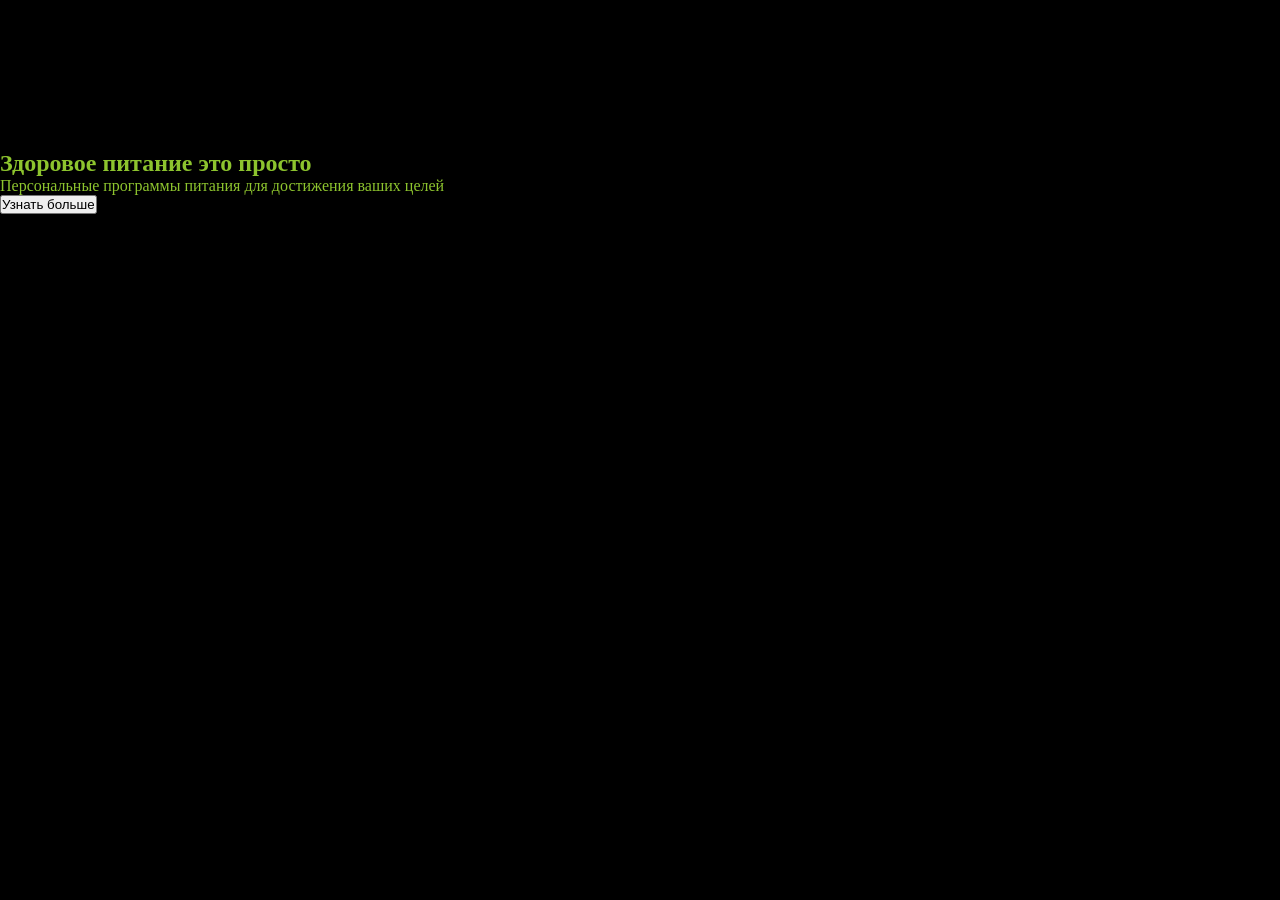
==== intro.html @ d71a6fd7 "add intro" ====
<!DOCTYPE html>
<html lang="en">
<head>
    <meta charset="UTF-8">
    <meta http-equiv="X-UA-Compatible" content="IE=edge">
    <meta name="viewport" content="width=device-width, initial-scale=1.0">
    <title>Document</title>
    <link rel="stylesheet" href="intro.css">
    <script src="script/app.js" defer></script>
</head>
<body>
    <div class="logo" style="background-image: url(img/nutrition-svgrepo-com.svg);"></div>

    <section class="layers">
        <div class="layers__container">
            <div class="layers_item layer-1" style="background-image: url(img/layer1_1.jpeg);"></div>
            <div class="layers_item layer-2" style="background-image: url(img/Layer2_1.jpeg);"></div>
            <div class="layers_item layer-3">
                <div class="hero-content">
                    <h1>Здоровое питание  <span>это просто</span></h1>
                    <div class ="hero-content__p">Персональные программы питания для достижения ваших целей</div>
                    <button class="btn-start">Узнать больше</button>
                </div>
            </div>
            <div class="layers_item layer-4">
                <!-- <canvas class="rain"></canvas> -->
            </div>
            <div class="layers_item layer-5" style="background-image: url(img/Layer1_2.jpeg);"></div>
            <div class="layers_item layer-6" style="background-image: url(img/Layer1_2.jpeg);"></div>
        </div>
    </section>
</body>
</html>
---- intro.css ----
* {
    margin: 0;
    padding: 0;
    box-sizing: border-box;
}
:root {
    --index: calc(1vw + 1vh);
    --transition: 1s cubic-bezier(.05, .5, 0, 1);
}

@font-face {
    font-family: kamerik-3d;
    src: url(fonts/kamerik205-heavy.woff2);
    font-weight: 900;
}

@font-face {
    font-family: marriweather-3d;
    src: url(/fonts/merriweather-regular-italic.woff2);
    font-weight: 900;
}

body {
    background-color: black;
    color:rgb(141, 196, 46);
    font-family: kamerik-3d;
}

.logo {
    width: 150px;
    height: 150px;
    background-repeat: no-repeat;
}

.layers {
    perspective: 1000px;;
}

.layers__container {
    height: 10vh;
    transform-style: preserve-3d;
}

.layers__item {
    position: absolute;
    top: 0;
    left: 0;
    right: 0;
    bottom: 0;
    background-size: cover;
    background-position: center center;
    transform: rotateX(var(--mouse-x)) rotateY(var(--mouse-y));
}
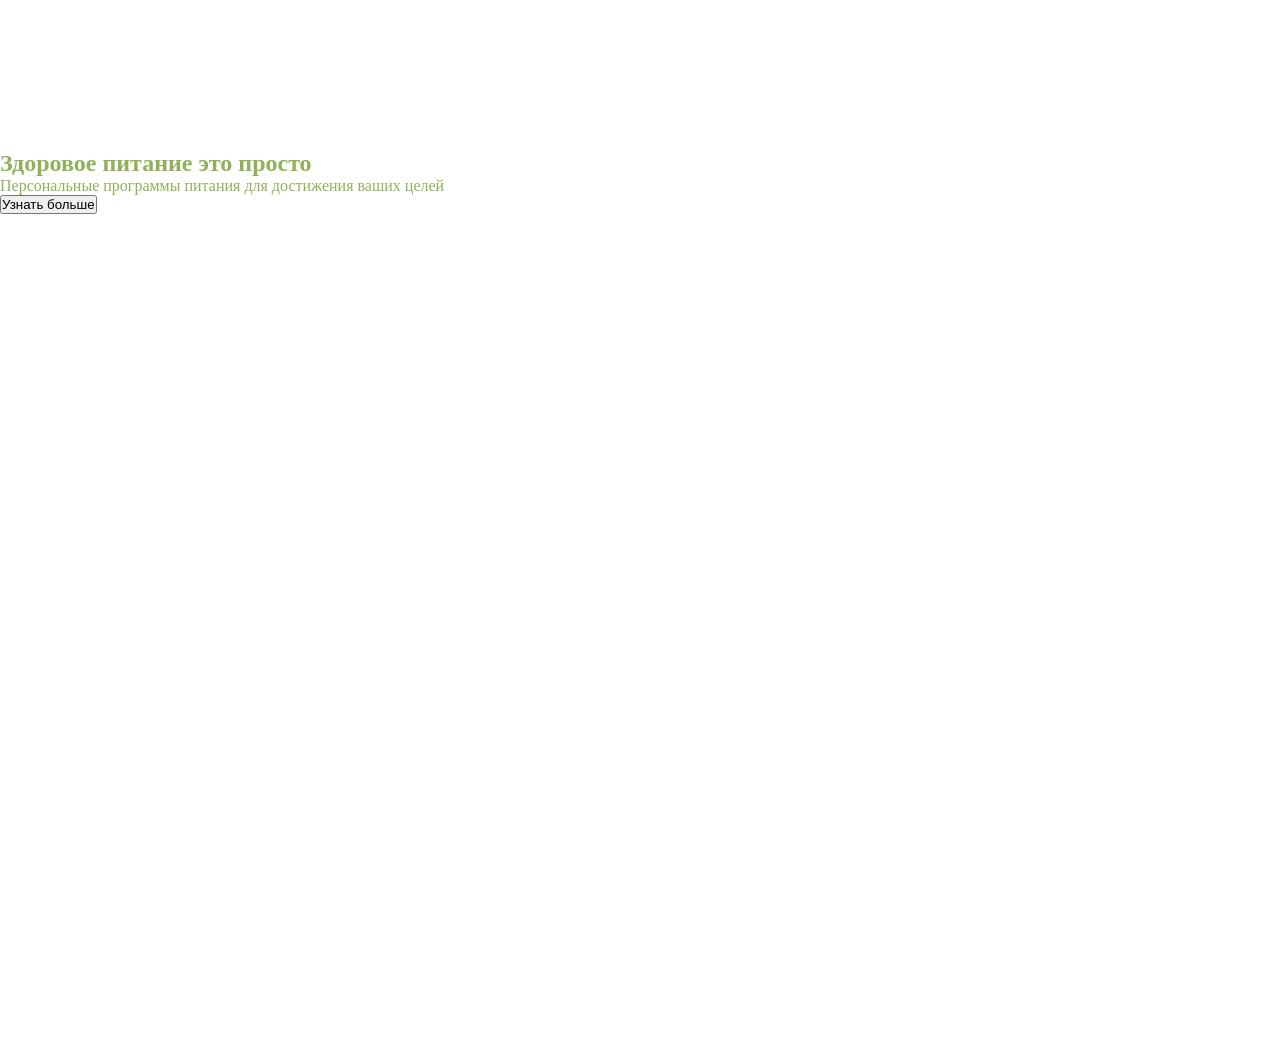
==== commit c5467674: "new addres url fonts" ====
--- a/intro.html
+++ b/intro.html
@@ -9,12 +9,12 @@
     <script src="script/app.js" defer></script>
 </head>
 <body>
-    <div class="logo" style="background-image: url(img/nutrition-svgrepo-com.svg);"></div>
+    <div class="logo" style="background-image: url();"></div>
 
     <section class="layers">
         <div class="layers__container">
-            <div class="layers_item layer-1" style="background-image: url(img/layer1_1.jpeg);"></div>
-            <div class="layers_item layer-2" style="background-image: url(img/Layer2_1.jpeg);"></div>
+            <div class="layers_item layer-1" style="background-image: url(img/Layer1_2.jpeg);"></div>
+            <div class="layers_item layer-2" style="background-image: url();"></div>
             <div class="layers_item layer-3">
                 <div class="hero-content">
                     <h1>Здоровое питание  <span>это просто</span></h1>
@@ -25,8 +25,8 @@
             <div class="layers_item layer-4">
                 <!-- <canvas class="rain"></canvas> -->
             </div>
-            <div class="layers_item layer-5" style="background-image: url(img/Layer1_2.jpeg);"></div>
-            <div class="layers_item layer-6" style="background-image: url(img/Layer1_2.jpeg);"></div>
+            <div class="layers_item layer-5" style="background-image: url();"></div>
+            <div class="layers_item layer-6" style="background-image: url();"></div>
         </div>
     </section>
 </body>
--- a/intro.css
+++ b/intro.css
@@ -10,19 +10,19 @@
 
 @font-face {
     font-family: kamerik-3d;
-    src: url(fonts/kamerik205-heavy.woff2);
+    src: url(../testnutri68build.github.io/fonts/kamerik205-heavy.woff2);
     font-weight: 900;
 }
 
 @font-face {
     font-family: marriweather-3d;
-    src: url(/fonts/merriweather-regular-italic.woff2);
+    src: url(../testnutri68build.github.io/fonts/merriweather-regular-italic.woff2);
     font-weight: 900;
 }
 
 body {
-    background-color: black;
-    color:rgb(141, 196, 46);
+    background-color: rgb(255, 255, 255);
+    color:rgb(144, 177, 88);
     font-family: kamerik-3d;
 }
 
@@ -33,11 +33,11 @@
 }
 
 .layers {
-    perspective: 1000px;;
+    perspective: 1000px;
 }
 
 .layers__container {
-    height: 10vh;
+    height: 100vh;
     transform-style: preserve-3d;
 }
 
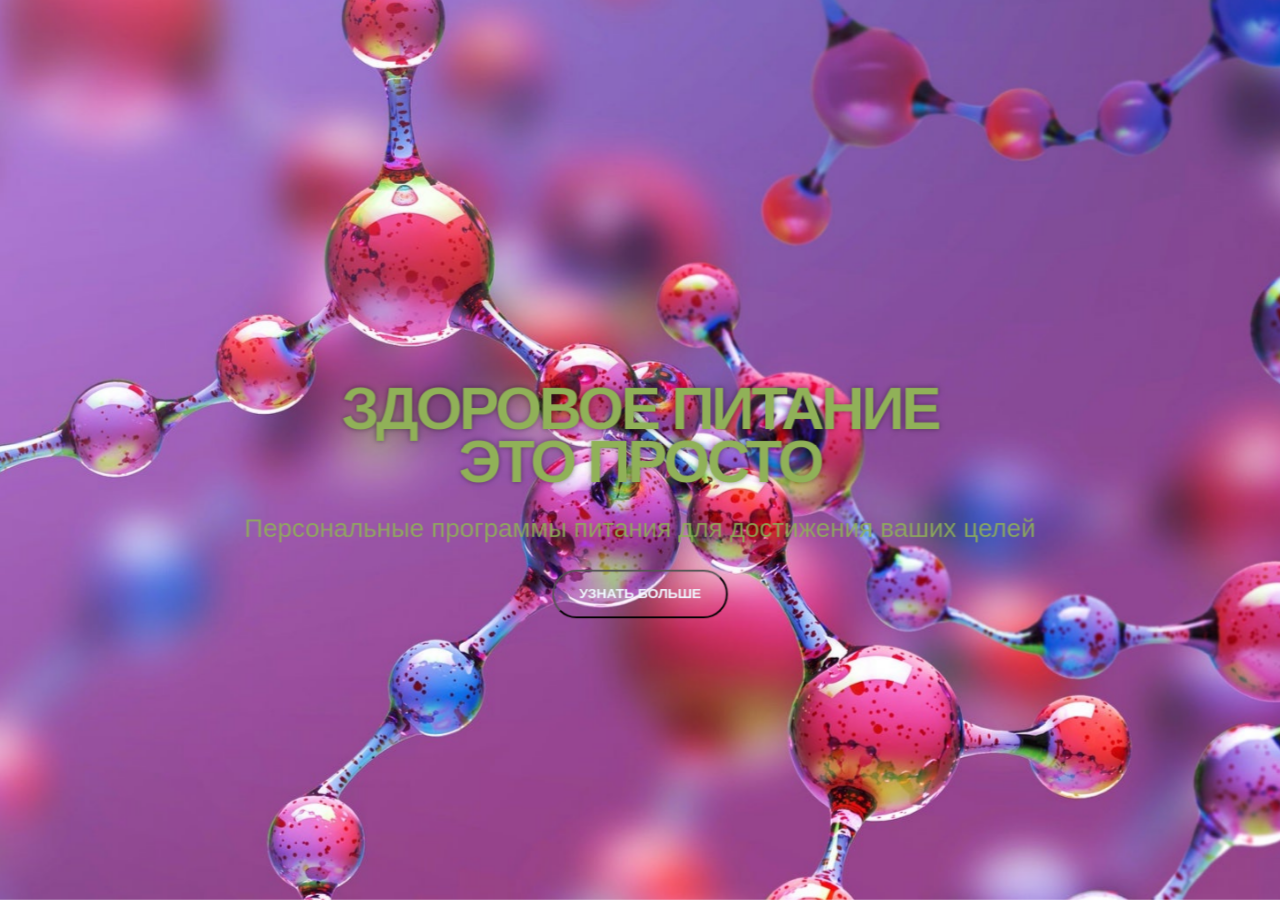
==== commit cf1afd01: "end with into demobuild" ====
--- a/intro.html
+++ b/intro.html
@@ -13,20 +13,24 @@
 
     <section class="layers">
         <div class="layers__container">
-            <div class="layers_item layer-1" style="background-image: url(img/Layer1_2.jpeg);"></div>
-            <div class="layers_item layer-2" style="background-image: url();"></div>
-            <div class="layers_item layer-3">
+            <div class="layers__item layer-1" style="background-image: url(img/abstract-peptide-istock-uc-santa-barbara-543kb.jpg);"></div>
+            <div class="layers__item layer-2" style="background-image: url();"></div>
+            <div class="layers__item layer-3">
                 <div class="hero-content">
                     <h1>Здоровое питание  <span>это просто</span></h1>
                     <div class ="hero-content__p">Персональные программы питания для достижения ваших целей</div>
                     <button class="btn-start">Узнать больше</button>
                 </div>
+                <button id="enableMotion" style="display: none; position: fixed; top: 20px; left: 20px; z-index: 1000; padding: 10px; background: #007AFF; color: white; border: none; border-radius: 5px;">
+                    Включить 3D-эффект на мобильном
+                </button>
+
             </div>
             <div class="layers_item layer-4">
                 <!-- <canvas class="rain"></canvas> -->
             </div>
-            <div class="layers_item layer-5" style="background-image: url();"></div>
-            <div class="layers_item layer-6" style="background-image: url();"></div>
+            <div class="layers__item layer-5" style="background-image: url();"></div>
+            <div class="layers__item layer-6" style="background-image: url();"></div>
         </div>
     </section>
 </body>
--- a/intro.css
+++ b/intro.css
@@ -9,14 +9,14 @@
 }
 
 @font-face {
-    font-family: kamerik-3d;
-    src: url(../testnutri68build.github.io/fonts/kamerik205-heavy.woff2);
+    font-family: kamerik-3d, sans-serif;
+    src: url('fonts\kamerik205-heavy.woff2');
     font-weight: 900;
 }
 
 @font-face {
     font-family: marriweather-3d;
-    src: url(../testnutri68build.github.io/fonts/merriweather-regular-italic.woff2);
+    src: url('fonts\merriweather-regular-italic.woff2');
     font-weight: 900;
 }
 
@@ -27,27 +27,107 @@
 }
 
 .logo {
-    width: 150px;
-    height: 150px;
+    width: var(--index);
+    height: var(--index);
     background-repeat: no-repeat;
+    position: absolute;
+    left: 40%;
+    top: 10%;
+    z-index: 1;
 }
 
 .layers {
-    perspective: 1000px;
+    perspective: 800px;
+    overflow: hidden;
 }
 
 .layers__container {
     height: 100vh;
     transform-style: preserve-3d;
+    transform: rotateX(var(--mouse-y)) rotateY(var(--mouse-x));
+    min-height: 500px;
+    will-change: transform;
+    transition: transform var(--transition);
 }
 
 .layers__item {
     position: absolute;
-    top: 0;
-    left: 0;
-    right: 0;
-    bottom: 0;
+    inset: -5vw;
     background-size: cover;
-    background-position: center center;
-    transform: rotateX(var(--mouse-x)) rotateY(var(--mouse-y));
+    background-position: center;
+    display: flex;
+    align-items: center;
+    justify-content: center;
+    
+}
+
+.layer-1 {
+    transform: translateZ(-55px) scale(1.3);
+}
+.layer-2 {
+    transform: translateZ(80px) sacale(.88);
+}
+.layer-3 {
+    transform: translateZ(100px) scale(.8);
+}
+.layer-4 {
+    transform: translateZ(190px) scale(.9);
+}
+.layer-5 {
+    transform: translateZ(300px) scale(.9);
+}
+.layer-6 {
+    transform: translateZ(380px);
+}
+
+.hero-content {
+    font-size: calc(var(--index) * 2);
+    text-align: center;
+    text-transform: uppercase;
+    letter-spacing: calc(var(--index) * -.15);
+    line-height: .9;
+    margin-top:  calc(var(--index) * 5);
+}
+
+.hero-content h1 {
+    pointer-events: none;
+    font-family: 'Monserrat', sans-serif;
+    text-transform: uppercase;
+    text-shadow: 
+    0 0 5px rgba(0, 0, 0, 0.3),
+    0 0 10px rgba(0, 0, 0, 0.2);
+}
+
+.hero-content span {
+    display: block;
+}
+
+.hero-content__p {
+    text-transform:  none;
+    font-family:'Monserrat', sans-serif;
+    font-weight: 400;
+    letter-spacing: normal;
+    font-size: calc(var(--index) * 1.3);
+    line-height:  3;
+    opacity: .9;
+}
+
+.btn-start {
+    font-family: Arial, Helvetica, sans-serif;
+    font-weight: 600;
+    text-transform: uppercase;
+    font-size: calc(var(--index) * .71);
+    letter-spacing: -.02vw;
+    padding: calc(var(--index) * .7) calc(var(--index) * 1.25);
+    background-color: transparent;
+    color: aliceblue;
+    border-radius: 10em;
+    border:rgb(255, 255, 255/.4) 3px solid;
+    outline: none;
+    cursor: pointer;
+    transition: all .5s;
+}
+
+.layer-4, .layer-5, .layer-6 {
+    pointer-events: none;
 }
